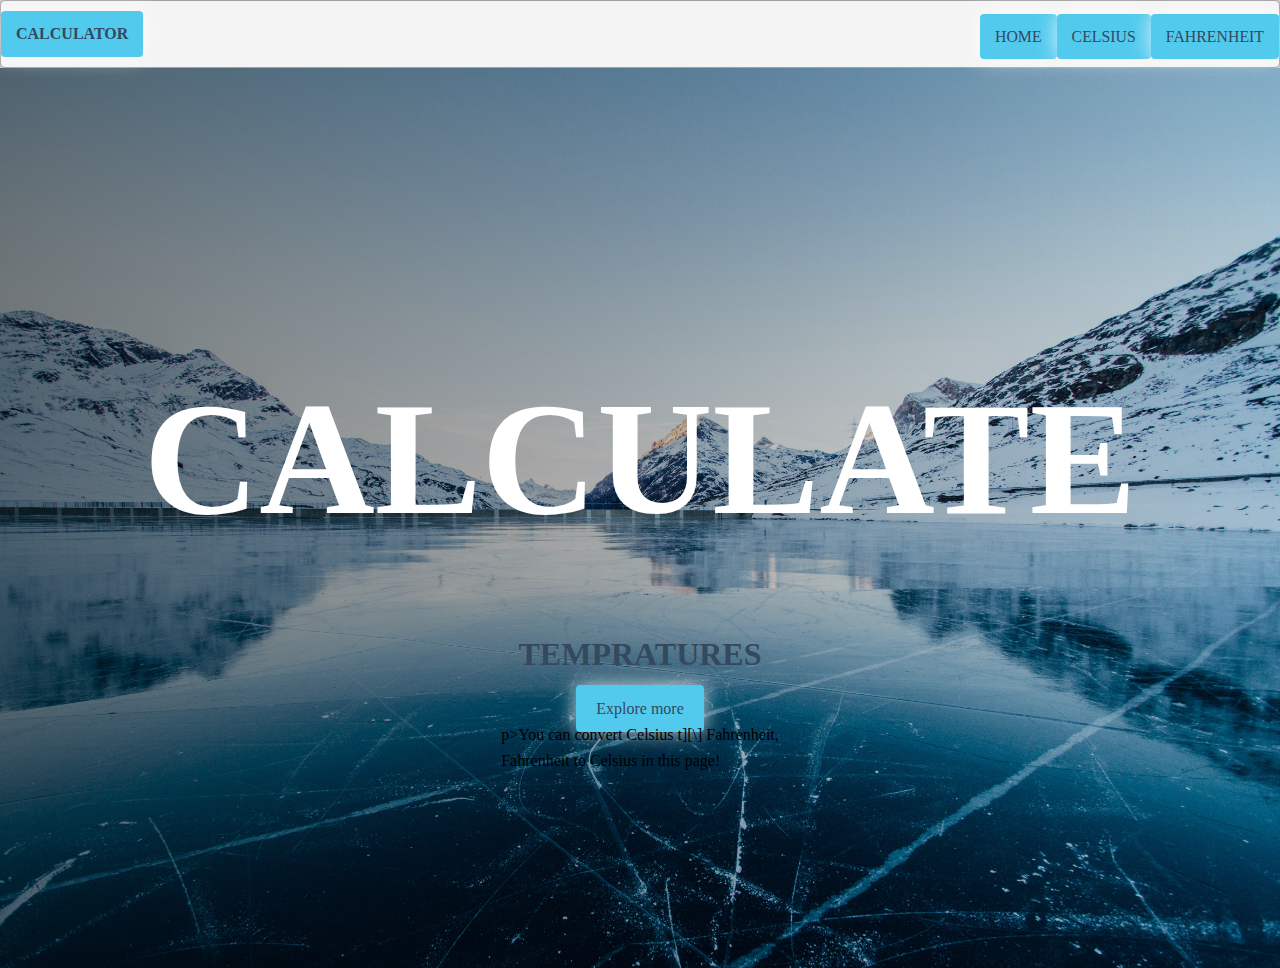
==== index.html @ 5e594a3d "added all files" ====
<!DOCTYPE html>
<html lang="en">

<head>
    <meta charset="UTF-8">
    <meta http-equiv="X-UA-Compatible" content="IE=edge">
    <meta name="viewport" content="width=device-width, initial-scale=1.0">
    <title>Home Page</title>
    <link rel="stylesheet" href="style.css">
    <script src="script.js"></script>
</head>

<body>

    <header class="header">
		<h1 class="logo"><a href="index.html">CALCULATOR</a></h1>
      <ul class="main-nav">
          <li><a href="index.html">Home</a></li>
          <li><a href="toCelsius.html">Celsius</a></li>
          <li><a href="toFahrenheit.html">Fahrenheit</a></li>
          
      </ul>
	</header> 

    <div class="container">
        <h1>Calculate</h1>
        <h2>Tempratures</h2>
        <span><a href="toCelsius.html">Explore more</a></span>
        p>You can convert Celsius t][\] Fahrenheit,<br> Fahrenheit to Celsius in this page!</p>
       
      </div>

      

     

    
        
    
</body>

</html>
---- style.css ----
* {
	box-sizing: border-box;
}
body {
	
	line-height: 1.6;
	margin: 0;
	min-height: 100vh;
}
ul {
  margin: 0;
  padding: 0;
  list-style: none;
}


h2,
h3,
a {
	color: #34495e;
}

a {
	text-decoration: none;
}



.logo {
	margin: 0;
	font-size: 1.45em;
}

.main-nav {
	margin-top: 5px;

}
.logo a,
.main-nav a {
	padding: 10px 15px;
	text-transform: uppercase;
	text-align: center;
	display: block;
}

.main-nav a {
	color: #34495e;
	font-size: .99em;
}

.main-nav a:hover {
	color: #718daa;
}



.header {
	padding-top: .5em;
	padding-bottom: .5em;
	border: 1px solid #a2a2a2;
	background-color: #f4f4f4;
	-webkit-box-shadow: 0px 0px 14px 0px rgba(0,0,0,0.75);
	-moz-box-shadow: 0px 0px 14px 0px rgba(0,0,0,0.75);
	box-shadow: 0px 0px 14px 0px rgba(0,0,0,0.75);
	-webkit-border-radius: 5px;
	-moz-border-radius: 5px;
	border-radius: 5px;
}


/* ================================= 
  Media Queries
==================================== */




@media (min-width: 769px) {
	.header,
	.main-nav {
		display: flex;
	}
	.header {
		flex-direction: column;
		align-items: center;
    	.header{
		width: 80%;
		margin: 0 auto;
		max-width: 1150px;
	}}
	

}

@media (min-width: 1025px) {
	.header {
		flex-direction: row;
		justify-content: space-between;
	}

}



  .container {
    height: 100vh;
    display: flex;
    justify-content: center;
    align-items: center;
    flex-direction: column;
    background: linear-gradient(to right, rgba(0, 0, 0, .5), rgba(0, 0, 0, .1)), url('pexels-riccardo-300857.jpg');
    background-size: cover;
    background-position: center;
    background-repeat: no-repeat;
  }

  h1 {
    font-size: 10rem;
    color: #fff;
    text-transform: uppercase;
    font-weight: 700;
    margin-bottom: 1rem;
  }

  h2 {
    font-size: 2rem;
    color: #fff;
    text-transform: uppercase;
    font-weight: 700;
    margin-bottom: 1rem;
  }

  p {
    font-size: 1.5rem;
    color: #fff;
    font-weight: 700;
    margin-bottom: 1rem;
  }

  a {
    padding: 15px 20px;
    background: #52caee;
    font-size: 1rem;
    text-decoration: none;
    color: #333333;
    border-radius: .25rem;
    box-shadow: 0 0 20px rgba(255, 255, 255, 0.808)
  }


/* -----page toCelsius.html-----*/

* {
	box-sizing: border-box;
}
body {
	
	line-height: 1.6;
	margin: 0;
	min-height: 100vh;
}
ul {
  margin: 0;
  padding: 0;
  list-style: none;
}


h2,
h3,
a {
	color: #34495e;
}

a {
	text-decoration: none;
}



.logo {
	margin: 0;
	font-size: 1.45em;
}

.main-nav {
	margin-top: 5px;

}
.logo a,
.main-nav a {
	padding: 10px 15px;
	text-transform: uppercase;
	text-align: center;
	display: block;
}

.main-nav a {
	color: #34495e;
	font-size: .99em;
}

.main-nav a:hover {
	color: #718daa;
}



.header {
	padding-top: .5em;
	padding-bottom: .5em;
	border: 1px solid #a2a2a2;
	background-color: #f4f4f4;
	-webkit-box-shadow: 0px 0px 14px 0px rgba(0,0,0,0.75);
	-moz-box-shadow: 0px 0px 14px 0px rgba(0,0,0,0.75);
	box-shadow: 0px 0px 14px 0px rgba(0,0,0,0.75);
	-webkit-border-radius: 5px;
	-moz-border-radius: 5px;
	border-radius: 5px;
}


/* ================================= 
  Media Queries
==================================== */




@media (min-width: 769px) {
	.header,
	.main-nav {
		display: flex;
	}
	.header {
		flex-direction: column;
		align-items: center;
    	.header{
		width: 80%;
		margin: 0 auto;
		max-width: 1150px;
	}}
	

}

@media (min-width: 1025px) {
	.header {
		flex-direction: row;
		justify-content: space-between;
	}

}
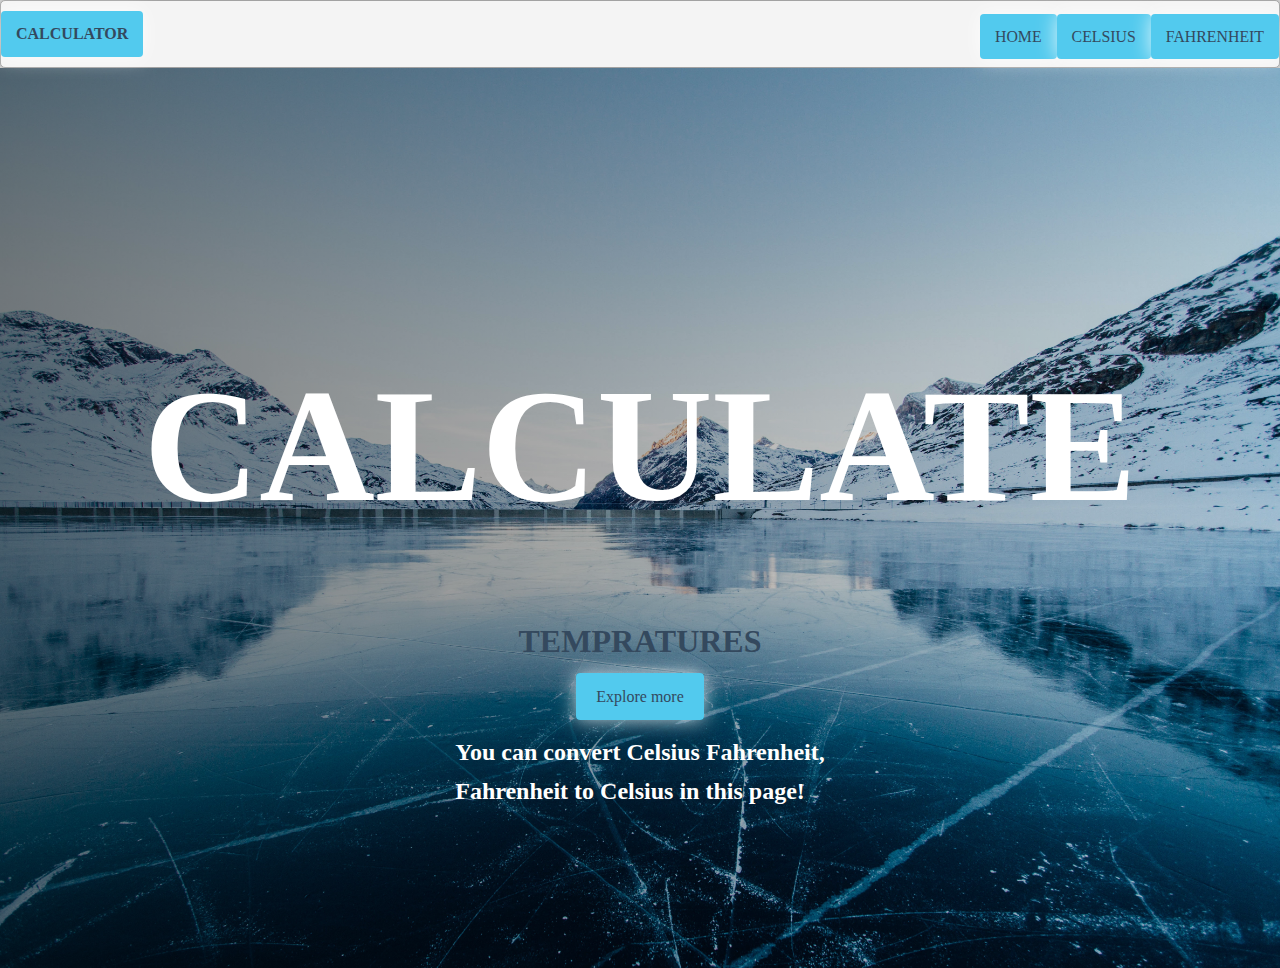
==== commit 8ffa7e47: "added files" ====
--- a/index.html
+++ b/index.html
@@ -26,7 +26,7 @@
         <h1>Calculate</h1>
         <h2>Tempratures</h2>
         <span><a href="toCelsius.html">Explore more</a></span>
-        p>You can convert Celsius t][\] Fahrenheit,<br> Fahrenheit to Celsius in this page!</p>
+        <p>You can convert Celsius Fahrenheit,<br> Fahrenheit to Celsius in this page!</p>
        
       </div>
 
